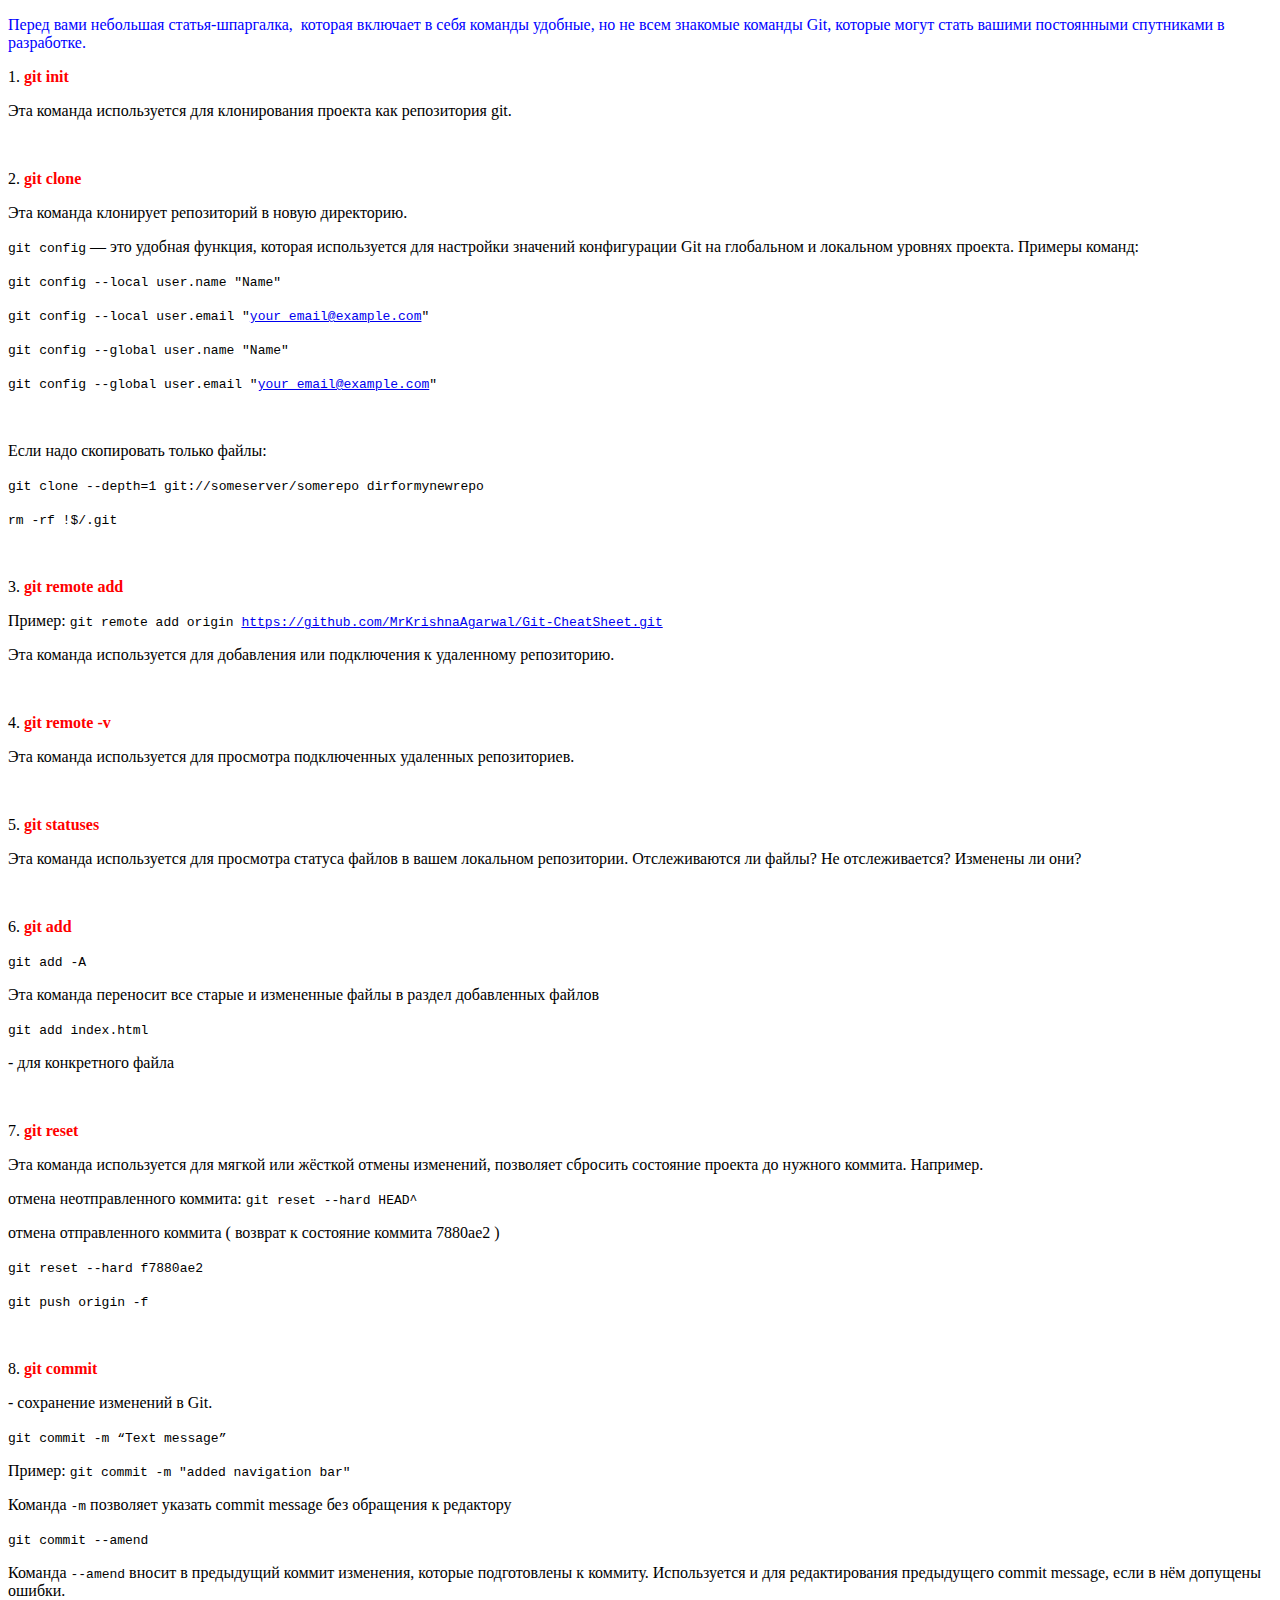
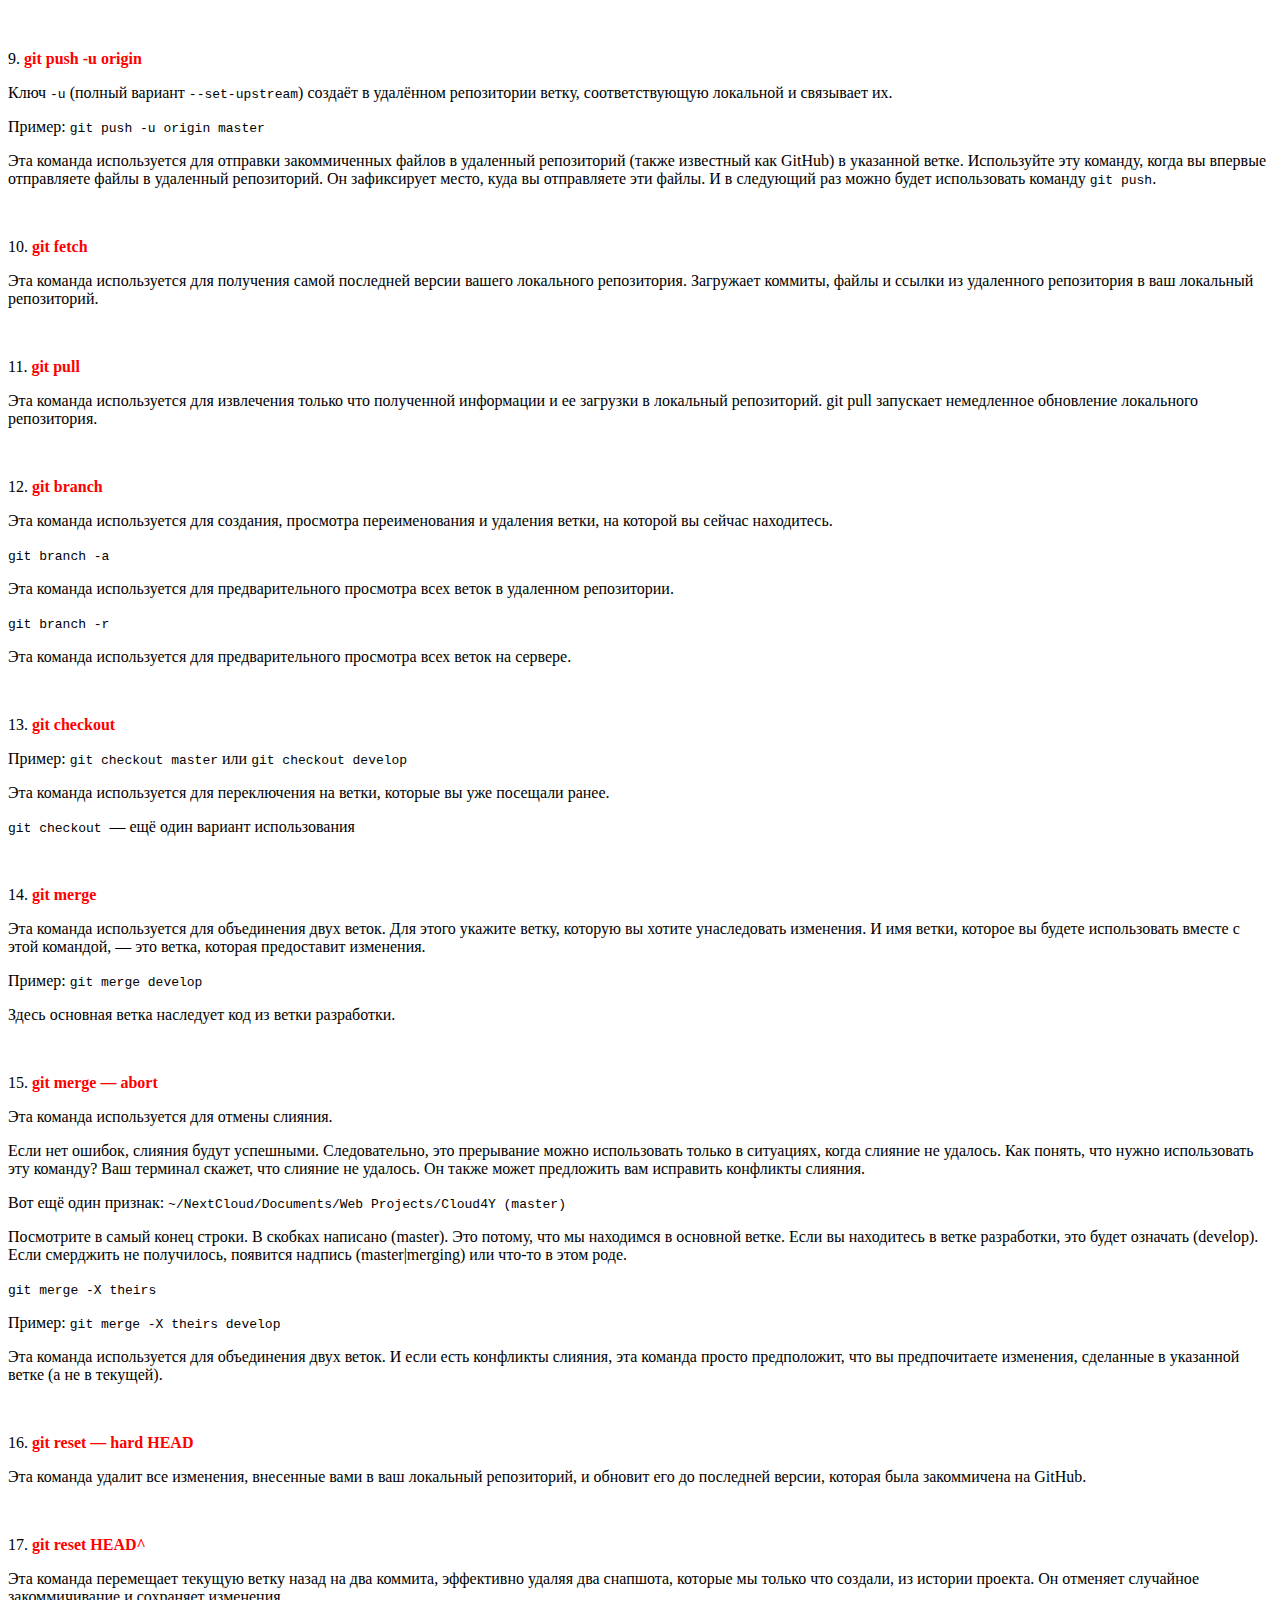
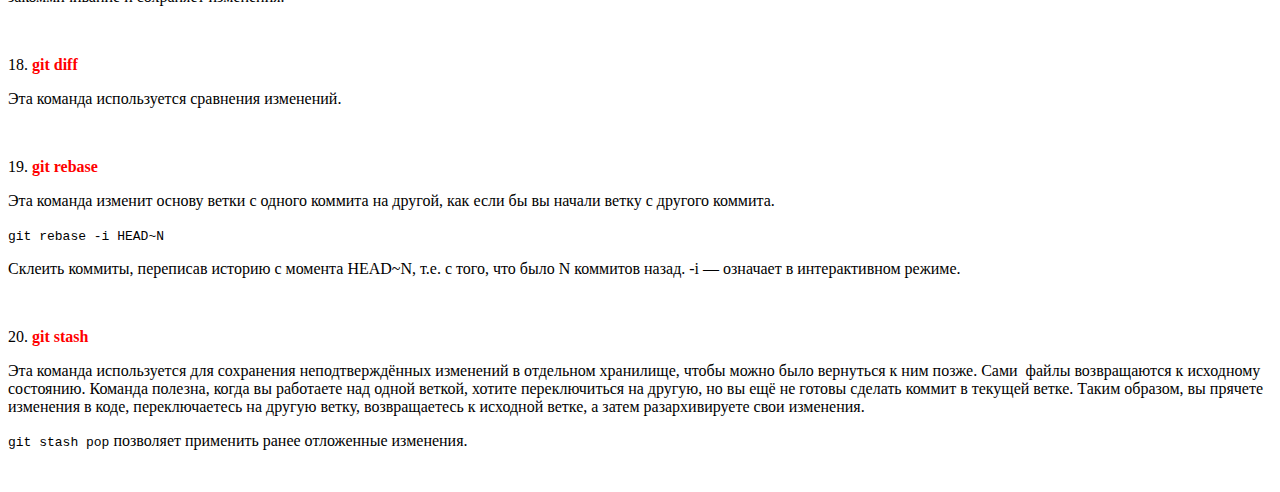
==== html/git.html @ a541b893 "Были изменены ветки: modified:   html/cmd.html modified:   html/git.html" ====
<!DOCTYPE html>
<html lang="en">
<head>
    <meta charset="UTF-8">
    <title>Основы Git</title>
    <link rel="stylesheet" href="git.css">
</head>
<body>
<article id="news-body" itemprop="articleBody">

    <p class="blue" style="color:blue">
        Перед вами небольшая статья-шпаргалка,&nbsp; которая включает в себя команды удобные, но не всем знакомые
        команды Git, которые могут стать вашими постоянными спутниками в разработке.
    </p>
    <p>
        1. <b class="red" style="color:red">git init</b>
    </p>
    <p>
        Эта команда используется для клонирования проекта как репозитория git.
    </p>
    <p>
        <br>
    </p>
    <p>
        2. <b class="red" style="color:red">git clone
        <url>
            <directory></directory>
        </url>
    </b>
    </p>
    <p>
        Эта команда клонирует репозиторий в новую директорию.&nbsp;
    </p>
    <p>
        <code> git config</code> — это удобная функция, которая используется для настройки значений конфигурации Git на
        глобальном и локальном уровнях проекта. Примеры команд:
    </p>
    <p>
        <code> git config --local user.name "Name"</code>
    </p>
    <p>
        <code> git config --local user.email "<a href="mailto:your_email@example.com">your_email@example.com</a>"</code>
    </p>
    <p>
        <code> git config --global user.name "Name"</code>
    </p>
    <p>
        <code> git config --global user.email "<a href="mailto:your_email@example.com">your_email@example.com</a>"</code>
    </p>
    <br>
    <p>
        Если надо скопировать только файлы:
    </p>
    <p>
        <code> git clone --depth=1 git://someserver/somerepo dirformynewrepo </code>
    </p>
    <p>
        <code>
            rm -rf !$/.git</code>
    </p>
    <p>
        <br>
    </p>
    <p>
        3. <b class="red" style="color:red">git remote add
    </b>
    </p>
    <p>
        Пример: <code>git remote add origin <a
            href="https://github.com/MrKrishnaAgarwal/Git-CheatSheet.git?roistat_visit=2927050">https://github.com/MrKrishnaAgarwal/Git-CheatSheet.git</a></code>
    </p>
    <p>
        Эта команда используется для добавления или подключения к удаленному репозиторию.
    </p>
    <br>
    <p>
        4. <b class="red" style="color:red">git remote -v</b>
    </p>
    <p>
        Эта команда используется для просмотра подключенных удаленных репозиториев.
    </p>
    <br>
    <p>
        5. <b class="red" style="color:red">git statuses</b>
    </p>
    <p>
        Эта команда используется для просмотра статуса файлов в вашем локальном репозитории. Отслеживаются ли файлы? Не
        отслеживается? Изменены ли они?
    </p>
    <br>
    <p>
        6. <b class="red" style="color:red">git add </b>
    </p>
    <p>
        <code> git add -A </code>
    </p>
    <p>
        Эта команда переносит все старые и измененные файлы в раздел добавленных файлов
    </p>
    <p>
        <code>git add index.html </code>
    </p>
    <p>
        - для конкретного файла
    </p>
    <br>
    <p>
        7.<b class="red" style="color:red"> git reset</b>
    </p>
    <p>
        Эта команда используется для мягкой или жёсткой отмены изменений, позволяет сбросить состояние проекта до
        нужного коммита. Например.&nbsp;
    </p>
    <p>
        отмена неотправленного коммита: <code>git reset --hard HEAD^</code>
    </p>
    <p>
        отмена отправленного коммита ( возврат к состояние коммита 7880ae2 )
    </p>
    <p>
        <code>git reset --hard f7880ae2 </code>
    </p>
    <p>
        <code>
            git push origin -f</code>
    </p>
    <p>
        <br>
    </p>
    <p>
        8. <b class="red" style="color:red">git commit</b>
    </p>
    <p>
        - сохранение изменений в Git.
    </p>
    <p>
        <code> git commit -m “Text message”</code>
    </p>
    <p>
        Пример: <code>git commit -m "added navigation bar"</code>
    </p>
    <p>
        Команда <code>-m</code> позволяет указать commit message без обращения к редактору
    </p>
    <p>
        <code> git commit --amend</code>
    </p>
    <p>
        Команда <code>--amend</code> вносит в предыдущий коммит изменения, которые подготовлены к коммиту. Используется
        и для редактирования предыдущего commit message, если в нём допущены ошибки.
    </p>
    <br>
    <p>
        9. <b class="red" style="color:red">git push -u origin</b>
    </p>
    <p>
        Ключ <code>-u</code> (полный вариант <code>--set-upstream</code>) создаёт в удалённом репозитории ветку,
        соответствующую локальной и связывает их.
    </p>
    <p>
        Пример: <code>git push -u origin master</code>
    </p>
    <p>
        Эта команда используется для отправки закоммиченных файлов в удаленный репозиторий (также известный как GitHub)
        в указанной ветке. Используйте эту команду, когда вы впервые отправляете файлы в удаленный репозиторий. Он
        зафиксирует место, куда вы отправляете эти файлы. И в следующий раз можно будет использовать команду <code>git push</code>.
    </p>
    <br>
    <p>
        10. <b class="red" style="color:red">git fetch </b>
    </p>
    <p>
        Эта команда используется для получения самой последней версии вашего локального репозитория. Загружает коммиты,
        файлы и ссылки из удаленного репозитория в ваш локальный репозиторий.
    </p>
    <br>
    <p>
        11. <b class="red" style="color:red">git pull&nbsp;</b>
    </p>
    <p>
        Эта команда используется для извлечения только что полученной информации и ее загрузки в локальный репозиторий.
        git pull запускает немедленное обновление локального репозитория.
    </p>
    <br>
    <p>
        12. <b class="red" style="color:red">git branch&nbsp;</b>
        <p>Эта команда используется для создания, просмотра переименования и удаления ветки, на которой вы
            сейчас находитесь.&nbsp;</p>
    <p>
        <code>git branch -a</code>
    </p>
    <p>
        Эта команда используется для предварительного просмотра всех веток в удаленном репозитории.
    </p>
    <p>
        <code> git branch -r</code>
    </p>
    <p>
        Эта команда используется для предварительного просмотра всех веток на сервере.
    </p>
    <br>
    <p>
        13. <b class="red" style="color:red">git checkout</b>
    </p>
    <p>
        Пример: <code>git checkout master</code> или <code>git checkout develop</code>
    </p>
    <p>
        Эта команда используется для переключения на ветки, которые вы уже посещали ранее.
    </p>
    <p>
        <code> git checkout
            <file></file>
        </code> — ещё один вариант использования
    </p>
    <br>
    <p>
        14. <b class="red" style="color:red">git merge</b>
    </p>
    <p>
        Эта команда используется для объединения двух веток. Для этого укажите ветку, которую вы хотите унаследовать
        изменения. И имя ветки, которое вы будете использовать вместе с этой командой, — это ветка, которая предоставит
        изменения.
    </p>
    <p>
        Пример: <code>git merge develop</code>
    </p>
    <p>
        Здесь основная ветка наследует код из ветки разработки.
    </p>
    <br>
    <p>
        15. <b class="red" style="color:red">git merge — abort</b>
    </p>
    <p>
        Эта команда используется для отмены слияния.
    </p>
    <p>
        Если нет ошибок, слияния будут успешными. Следовательно, это прерывание можно использовать только в ситуациях,
        когда слияние не удалось. Как понять, что нужно использовать эту команду? Ваш терминал скажет, что слияние не
        удалось. Он также может предложить вам исправить конфликты слияния.
    </p>
    <p>
        Вот ещё один признак: <code>~/NextCloud/Documents/Web Projects/Cloud4Y (master)</code>
    </p>
    <p>
        Посмотрите в самый конец строки. В скобках написано (master). Это потому, что мы находимся в основной ветке.
        Если вы находитесь в ветке разработки, это будет означать (develop). Если смерджить не получилось, появится
        надпись (master|merging) или что-то в этом роде.&nbsp;
    </p>
    <p>
        <code>git merge -X theirs</code>
    </p>
    <p>
        Пример: <code>git merge -X theirs develop</code>
    </p>
    <p>
        Эта команда используется для объединения двух веток. И если есть конфликты слияния, эта команда просто
        предположит, что вы предпочитаете изменения, сделанные в указанной ветке (а не в текущей).
    </p>
    <br>
    <p>
        16. <b class="red" style="color:red"> git reset — hard HEAD </b>
    </p>
    <p>
        Эта команда удалит все изменения, внесенные вами в ваш локальный репозиторий, и обновит его до последней версии,
        которая была закоммичена на GitHub.
    </p>
    <br>
    <p>
        17. <b class="red" style="color:red"> git reset HEAD^ </b>
    </p>
    <p>
       Эта команда перемещает текущую ветку назад на два коммита, эффективно удаляя два снапшота, которые мы только что
  создали, из истории проекта. Он отменяет случайное закоммичивание и сохраняет изменения.
    </p>
    <br>
    <p>
        18. <b class="red" style="color:red"> git diff </b> 
    <p>
        Эта команда используется сравнения изменений.
    </p>
    <p>
        <br>
    </p>
    <p>
        19. <b class="red" style="color:red"> git rebase </b>
    </p>
    <p>
        Эта команда изменит основу ветки с одного коммита на другой, как если бы вы начали ветку с другого коммита. 
    </p>
    <p>
        <code>git rebase -i HEAD~N</code>
    </p>
    <p>
        Склеить коммиты, переписав историю с момента&nbsp;HEAD~N, т.е. с того, что было N коммитов назад. -i — означает
        в интерактивном режиме.
    </p>
    <br>
    <p>
        20. <b class="red" style="color:red"> git stash </b>
    </p>
    <p>
        Эта команда используется для сохранения неподтверждённых изменений в отдельном хранилище, чтобы можно было
        вернуться к ним позже. Сами &nbsp;файлы возвращаются к исходному состоянию. Команда полезна, когда вы работаете
        над одной веткой, хотите переключиться на другую, но вы ещё не готовы сделать коммит в текущей ветке. Таким
        образом, вы прячете изменения в коде, переключаетесь на другую ветку, возвращаетесь к исходной ветке, а затем
        разархивируете свои изменения.
    </p>
    <p>
        <code> git stash pop</code> позволяет применить ранее отложенные изменения.
    </p>
    <br>
</article>
</body>
</html>
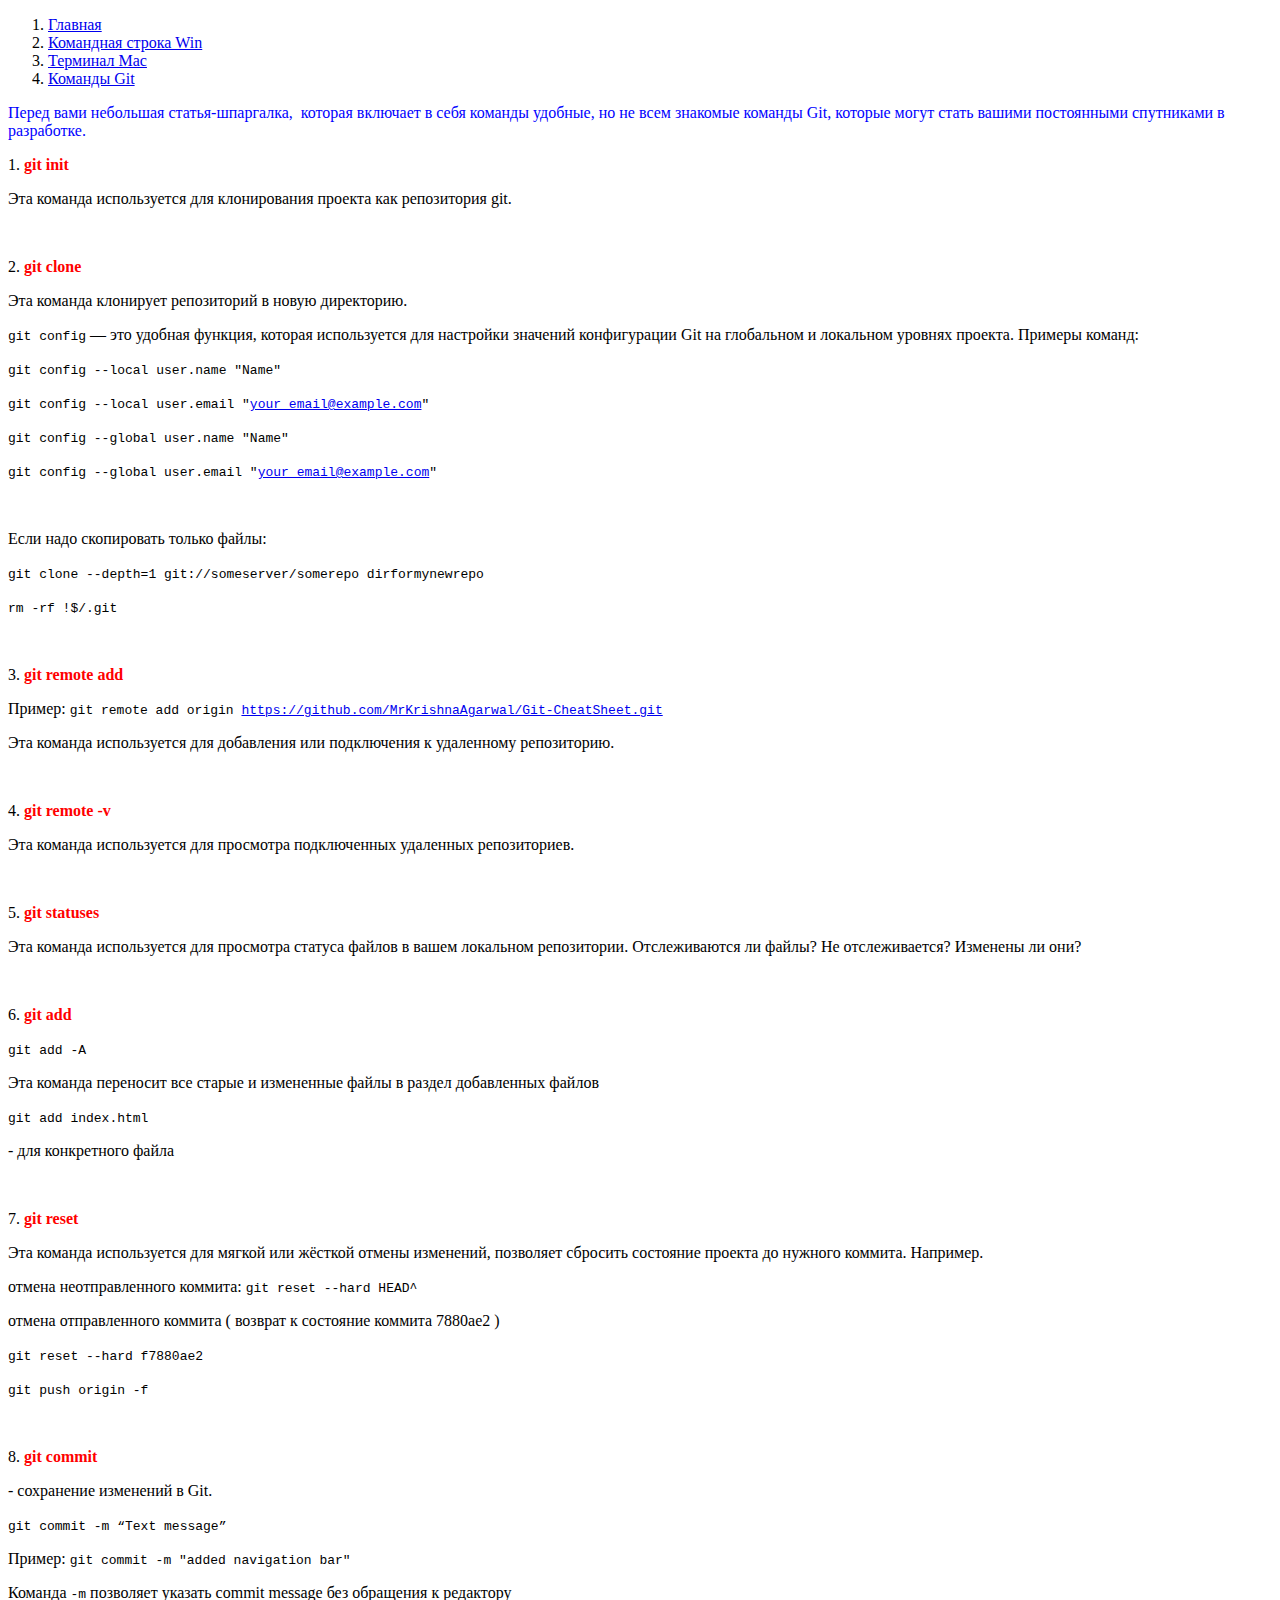
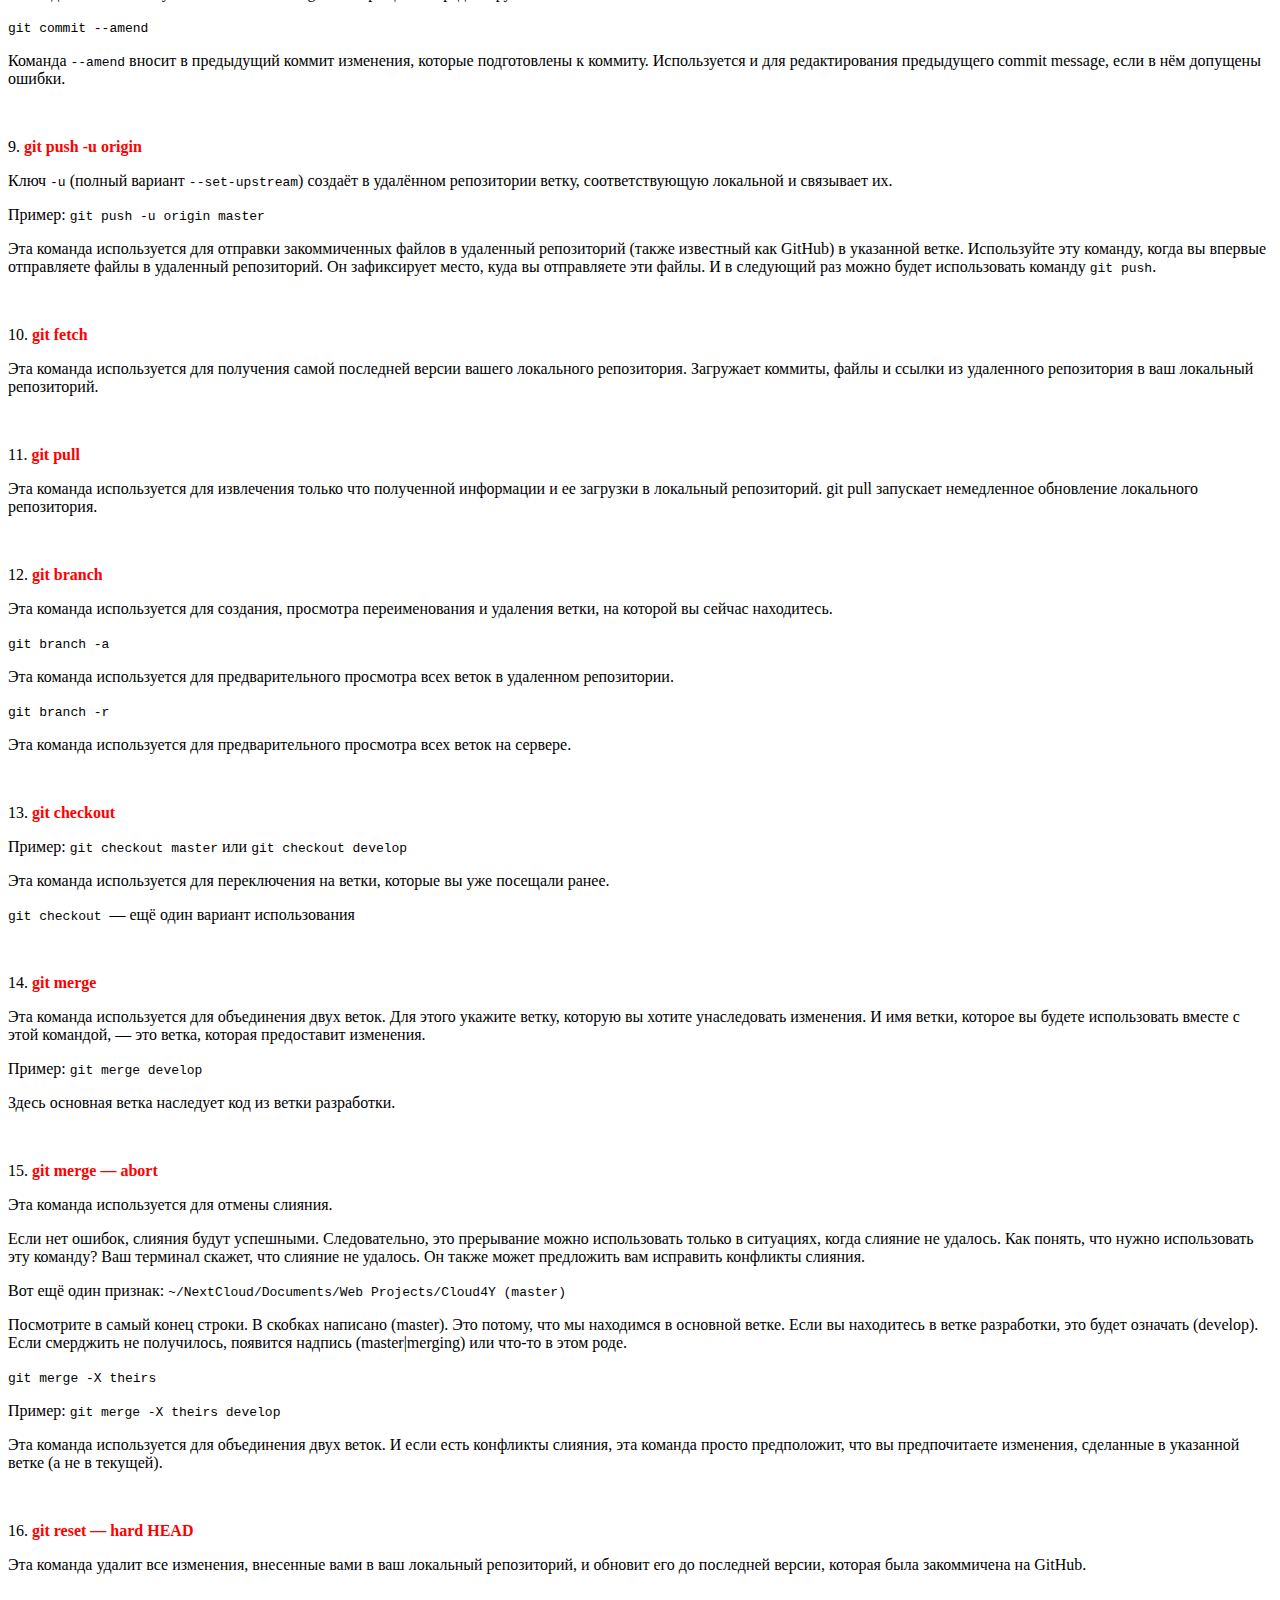
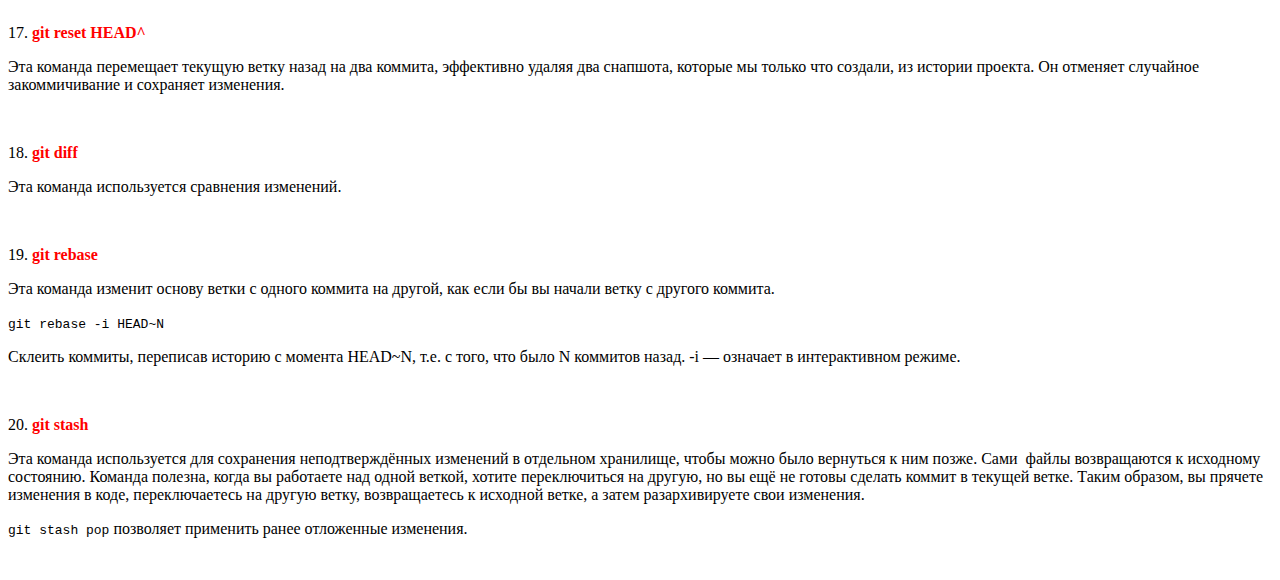
==== commit 1949591b: "Финальные изменения" ====
--- a/html/git.html
+++ b/html/git.html
@@ -2,10 +2,21 @@
 <html lang="en">
 <head>
     <meta charset="UTF-8">
+    <!-- Bootstrap CSS -->
+    <link href="https://cdn.jsdelivr.net/npm/bootstrap@5.1.3/dist/css/bootstrap.min.css" rel="stylesheet" integrity="sha384-1BmE4kWBq78iYhFldvKuhfTAU6auU8tT94WrHftjDbrCEXSU1oBoqyl2QvZ6jIW3" crossorigin="anonymous">
+    <script src="https://cdn.jsdelivr.net/npm/bootstrap@5.1.3/dist/js/bootstrap.bundle.min.js" integrity="sha384-ka7Sk0Gln4gmtz2MlQnikT1wXgYsOg+OMhuP+IlRH9sENBO0LRn5q+8nbTov4+1p" crossorigin="anonymous"></script>
     <title>Основы Git</title>
     <link rel="stylesheet" href="git.css">
 </head>
 <body>
+    <nav style="--bs-breadcrumb-divider: url(&#34;data:image/svg+xml,%3Csvg xmlns='http://www.w3.org/2000/svg' width='8' height='8'%3E%3Cpath d='M2.5 0L1 1.5 3.5 4 1 6.5 2.5 8l4-4-4-4z' fill='currentColor'/%3E%3C/svg%3E&#34;);" aria-label="breadcrumb">
+        <ol class="breadcrumb">
+          <li class="breadcrumb-item"><a href="index.html">Главная</a></li>
+          <li class="breadcrumb-item"><a href="cmd.html">Командная строка Win</a></li>
+          <li class="breadcrumb-item"><a href="macOS.html">Терминал Mac</a></li>
+          <li class="breadcrumb-item"><a href="git.html">Команды Git</a></li>
+        </ol>
+      </nav>
 <article id="news-body" itemprop="articleBody">
 
     <p class="blue" style="color:blue">
